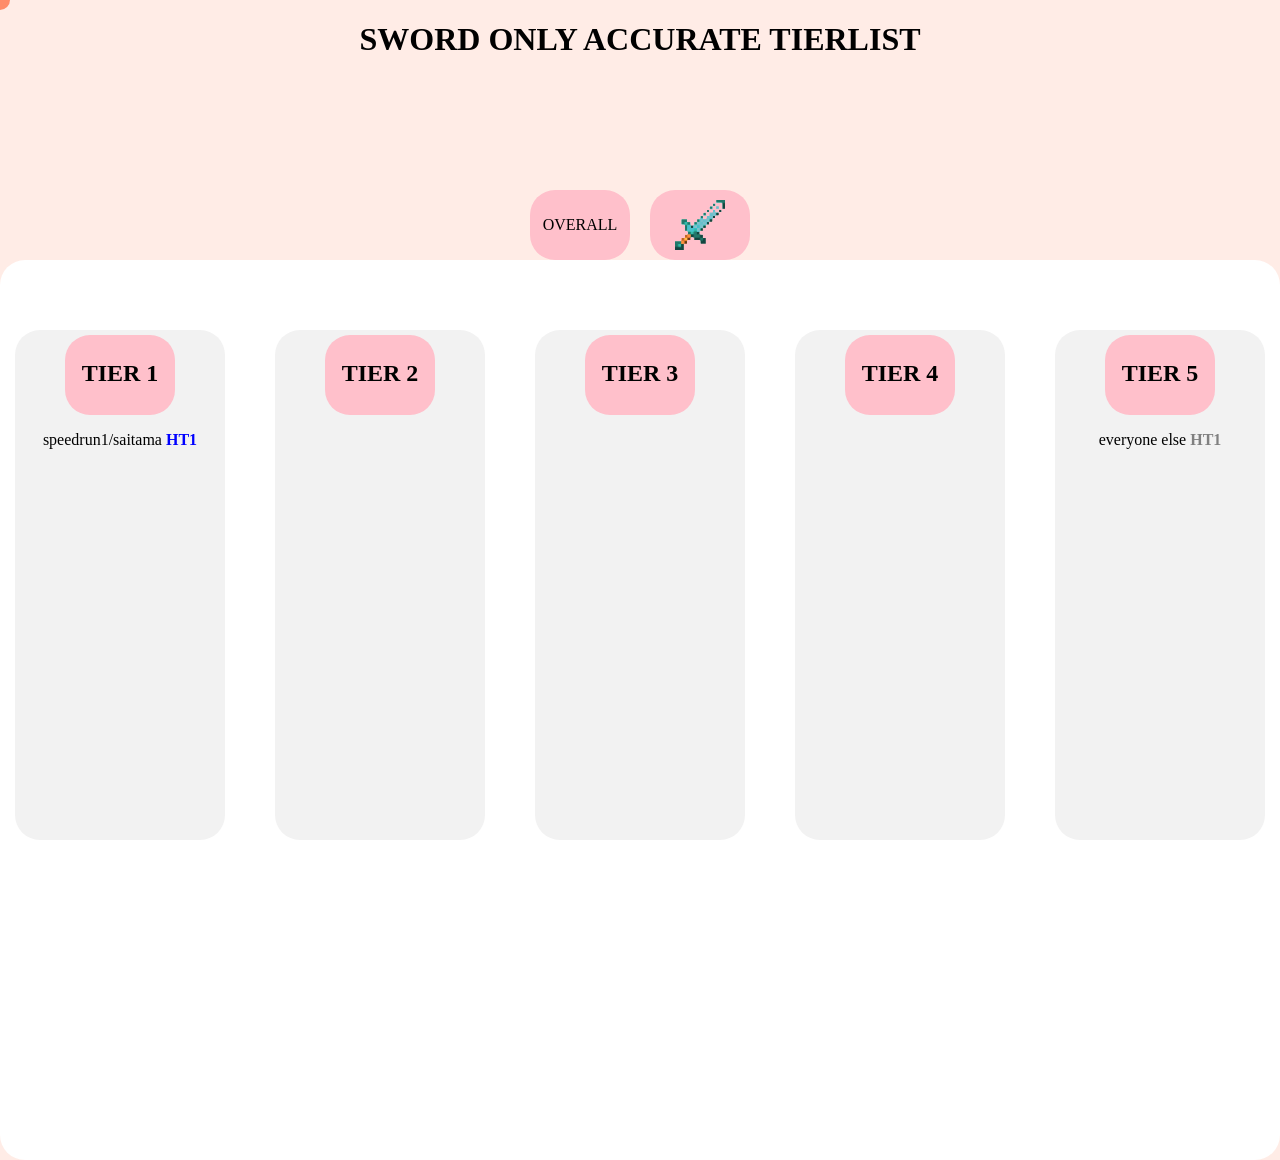
==== sword-ranking.html @ 5a10ed37 "adding files and assets" ====
<!DOCTYPE html>

<html>
<head>
	<title>Tic Tac BOB</title>
	<meta charset="UTF-8">
	<meta name="viewport" content="width=device-width, initial-scale=1.0">
	<link rel="stylesheet" href="style.css">
</head>
<body>
	
	<div id="cursor"></div>
	
	<h1>SWORD ONLY ACCURATE TIERLIST</h1>
	
	<div class="tab">
	
		<div onclick="window.location.href='index.html';" class="tab-gamemode">OVERALL</div>
	
		<div onclick="window.location.href='sword-ranking.html';" class="tab-gamemode">
			<img alt="minecraft sword indicating the gamemode" src="sword.jpg" class="gamemode-image"></img>
		</div>
		
		<div class="tier-box-holder-holder">
			<div id="tier1" class="tier-box-holder">
				<div class="tier-box">
					<h2>TIER 1</h2>
				</div>
				<p>speedrun1/saitama <span style="color: blue; font-weight: bold;">HT1</span></p>
			</div>
			
			<div id="tier2" class="tier-box-holder">
				<div class="tier-box">
					<h2>TIER 2</h2>
				</div>
			</div>
			
			<div id="tier3" class="tier-box-holder">
				<div class="tier-box">
					<h2>TIER 3</h2>
				</div>
			</div>
			
			<div id="tier4"class="tier-box-holder">
				<div class="tier-box">
					<h2>TIER 4</h2>
				</div>
			</div>
			
			<div id="tier5" class="tier-box-holder">
				<div class="tier-box">
					<h2>TIER 5</h2>
				</div>
				<p>everyone else <span style="color: grey; font-weight: bold;">HT1</span></p>
			</div>
		</div>
		
	</div>

	<script src="script.js" defer></script>
</body>
</html>
---- style.css ----
html, body { 
	
	background-color: #ffece6;
	cursor: none !important;
	font-family: "Comic Sans MS";
	text-align: center;
	
}

#cursor {
	
	left: 0;
	top: 0;
	
	width: 20px;
	height: 20px;
	background-color: #ff8c69;
	border-radius: 50%;
	
	position: fixed;
	pointer-events: none;
	
	transform: translate(-50%, -50%);
	z-index: 9999;
	
	transition: width 0.2s ease-in-out, height 0.2s ease-in-out;
	
}

.button, a {
	
	cursor: none !important;
	
}

.button {
	
	display: inline-box;
	align-items: center;
	justify-items: center;
	gap: 20px;
	
	background-color: #F88379;
	border: none;
	color: white;
	
	position: absolute;
	left: 50%;
	top: 5vh;
	border-radius: 25px;
	outline: 2px solid red;
	
	transform: translate(-50%, -50%) scale(1);
	transition: transform 0.2s ease-in-out 0.1s;
	
}

.button:active {
	
	transform: translate(-50%, -50%) scale(1.03);
	
	transition: transform 0.1s ease-in-out 0s;
	
}

.tab {
	
	display: flex;
	position: relative;
	
	box-sizing: border-box;
	padding-block: 70px;
	
	justify-content: center;
	gap: 20px;
	align-items: top;
	
	width: 100vw;
	height: 100vh;
	
	background-color: white;
	border-radius: 25px;
	
	left: 50%;
	top: 70vh;
	
	transform: translate(-50%, -50%);
	
}

.tab-gamemode {
	
	display: flex;
	position: relative;
	
	justify-content: center;
	align-items: center;
	flex-direction: row;
	
	width: 100px;
	height: 70px;
	
	bottom: 140px;
	
	background-color: pink;
	border-radius: 25px;
	filter: brightness(100%);
	
}

.tab-gamemode:hover {
	
	filter: brightness(110%);
	
}

.gamemode-image {
	
	width: 50px;
	height: 50px;
	
	mix-blend-mode: multiply;
	filter: brightness(250%);
	
}

.player {
	
	display: flex;
	position: absolute;
	
	left: 50%;
	
	gap: 20px;
	font-size: 20px;
	
	box-sizing: border-box;
	padding: 10px;
	
	width: 80vw;
	height: 100px;
	
	background-color: pink;
	border-radius: 25px;
	
	transform: translateX(-50%);
	
}

.player-head {
	
	border: 2px solid white;
	
}

.small-ranking-img {
	
	position: relative;
	
	width: 40px;
	height: 40px;
	
	border-radius: 25px;
	top: 15px;
	
}

.tier-box {
	
	position: relative;
	
	width: 100px;
	height: 70px;
	
	background-color: pink;
	border-radius: 25px;
	padding: 5px;
	
}

.tier-box-holder {
	
	display: flex;
	
	justify-content: flex-start;
	flex-direction: column;
	align-items: center;
	
	width: 200px;
	min-height: 500px;
	
	background-color: #f2f2f2;
	border-radius: 25px;
	padding: 5px;
	
}

.tier-box-holder-holder {
	
	display: flex;
	position: absolute;
	
	justify-content: center;
	
	gap: 50px;
	
}

@media (hover:none) {
	#cursor {
		display: none !important;
	}	
}
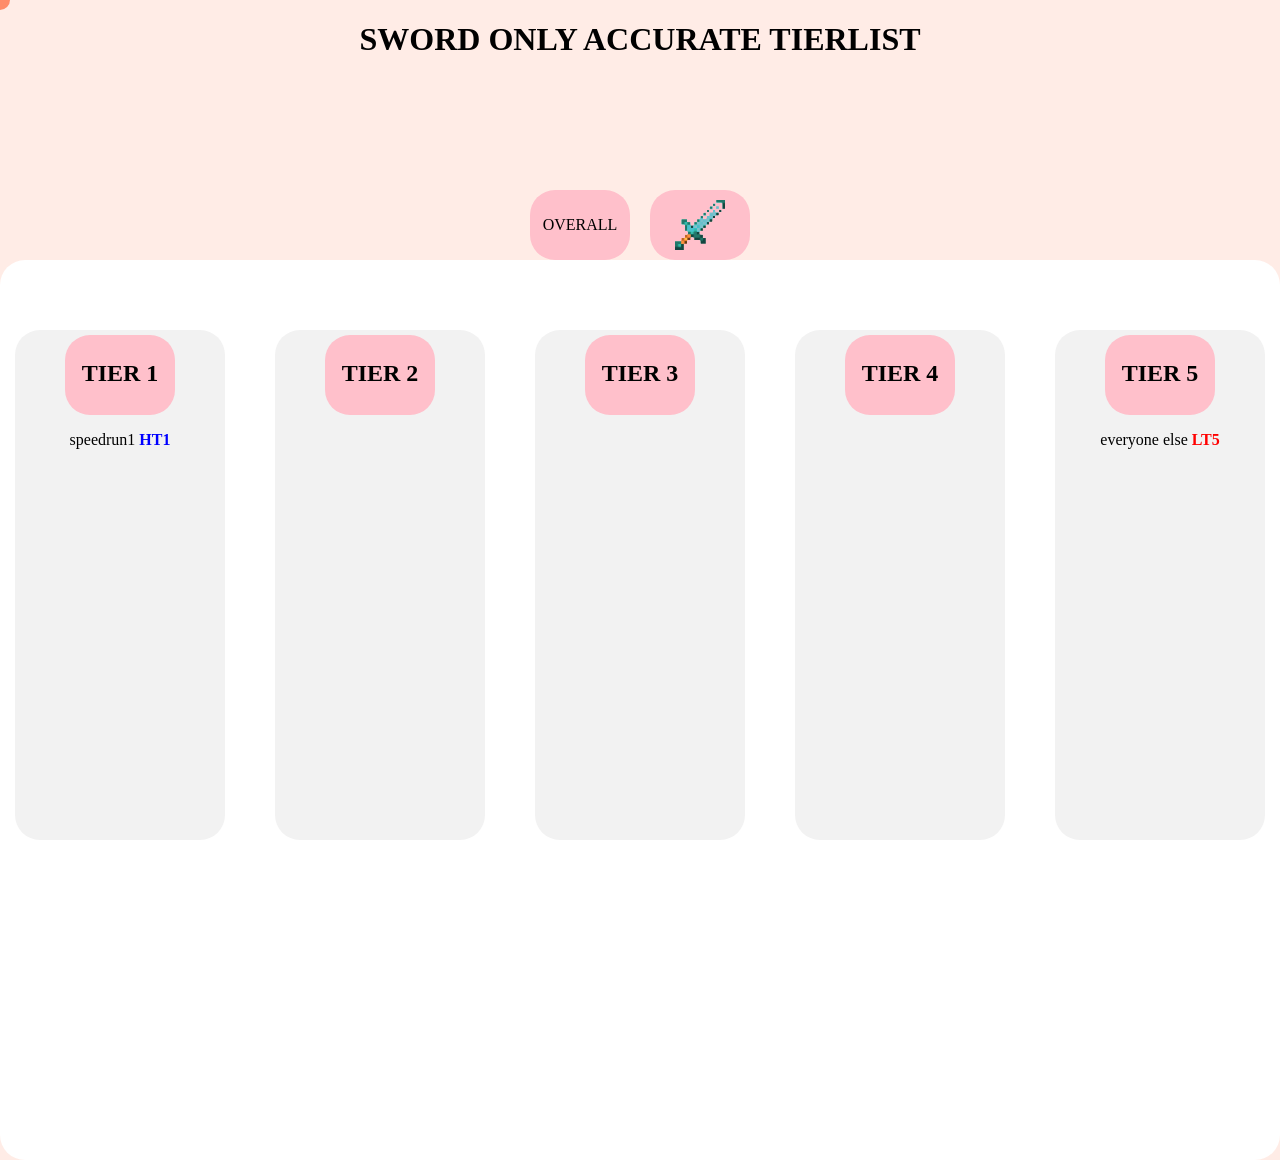
==== commit 573bb8ec: "added a addTieredPlayer function  for sword-ranking.html, it takes username, tier (like t5) and visu" ====
--- a/sword-ranking.html
+++ b/sword-ranking.html
@@ -26,7 +26,6 @@
 				<div class="tier-box">
 					<h2>TIER 1</h2>
 				</div>
-				<p>speedrun1/saitama <span style="color: blue; font-weight: bold;">HT1</span></p>
 			</div>
 			
 			<div id="tier2" class="tier-box-holder">
@@ -51,12 +50,11 @@
 				<div class="tier-box">
 					<h2>TIER 5</h2>
 				</div>
-				<p>everyone else <span style="color: grey; font-weight: bold;">HT1</span></p>
 			</div>
 		</div>
 		
 	</div>
 
-	<script src="script.js" defer></script>
+	<script src="sword-ranking.js" defer></script>
 </body>
 </html>
--- a/style.css
+++ b/style.css
@@ -127,7 +127,7 @@
 .player {
 	
 	display: flex;
-	position: absolute;
+	position: relative;
 	
 	left: 50%;
 	
@@ -153,6 +153,13 @@
 	
 }
 
+.tier-text {
+	
+	position: relative; 
+	bottom: 3.5px;
+	
+}
+
 .small-ranking-img {
 	
 	position: relative;
@@ -165,6 +172,14 @@
 	
 }
 
+.placement-text {
+	
+	position: absolute; 
+	left: 1000px;
+	bottom: 5px;
+	
+}
+
 .tier-box {
 	
 	position: relative;
@@ -201,6 +216,19 @@
 	position: absolute;
 	
 	justify-content: center;
+	
+	gap: 50px;
+	
+}
+
+.player-holder {
+	
+	display: flex;
+	position: absolute;
+	
+	justify-content: flex-start;
+	flex-direction: column;
+	align-items: center;
 	
 	gap: 50px;
 	
